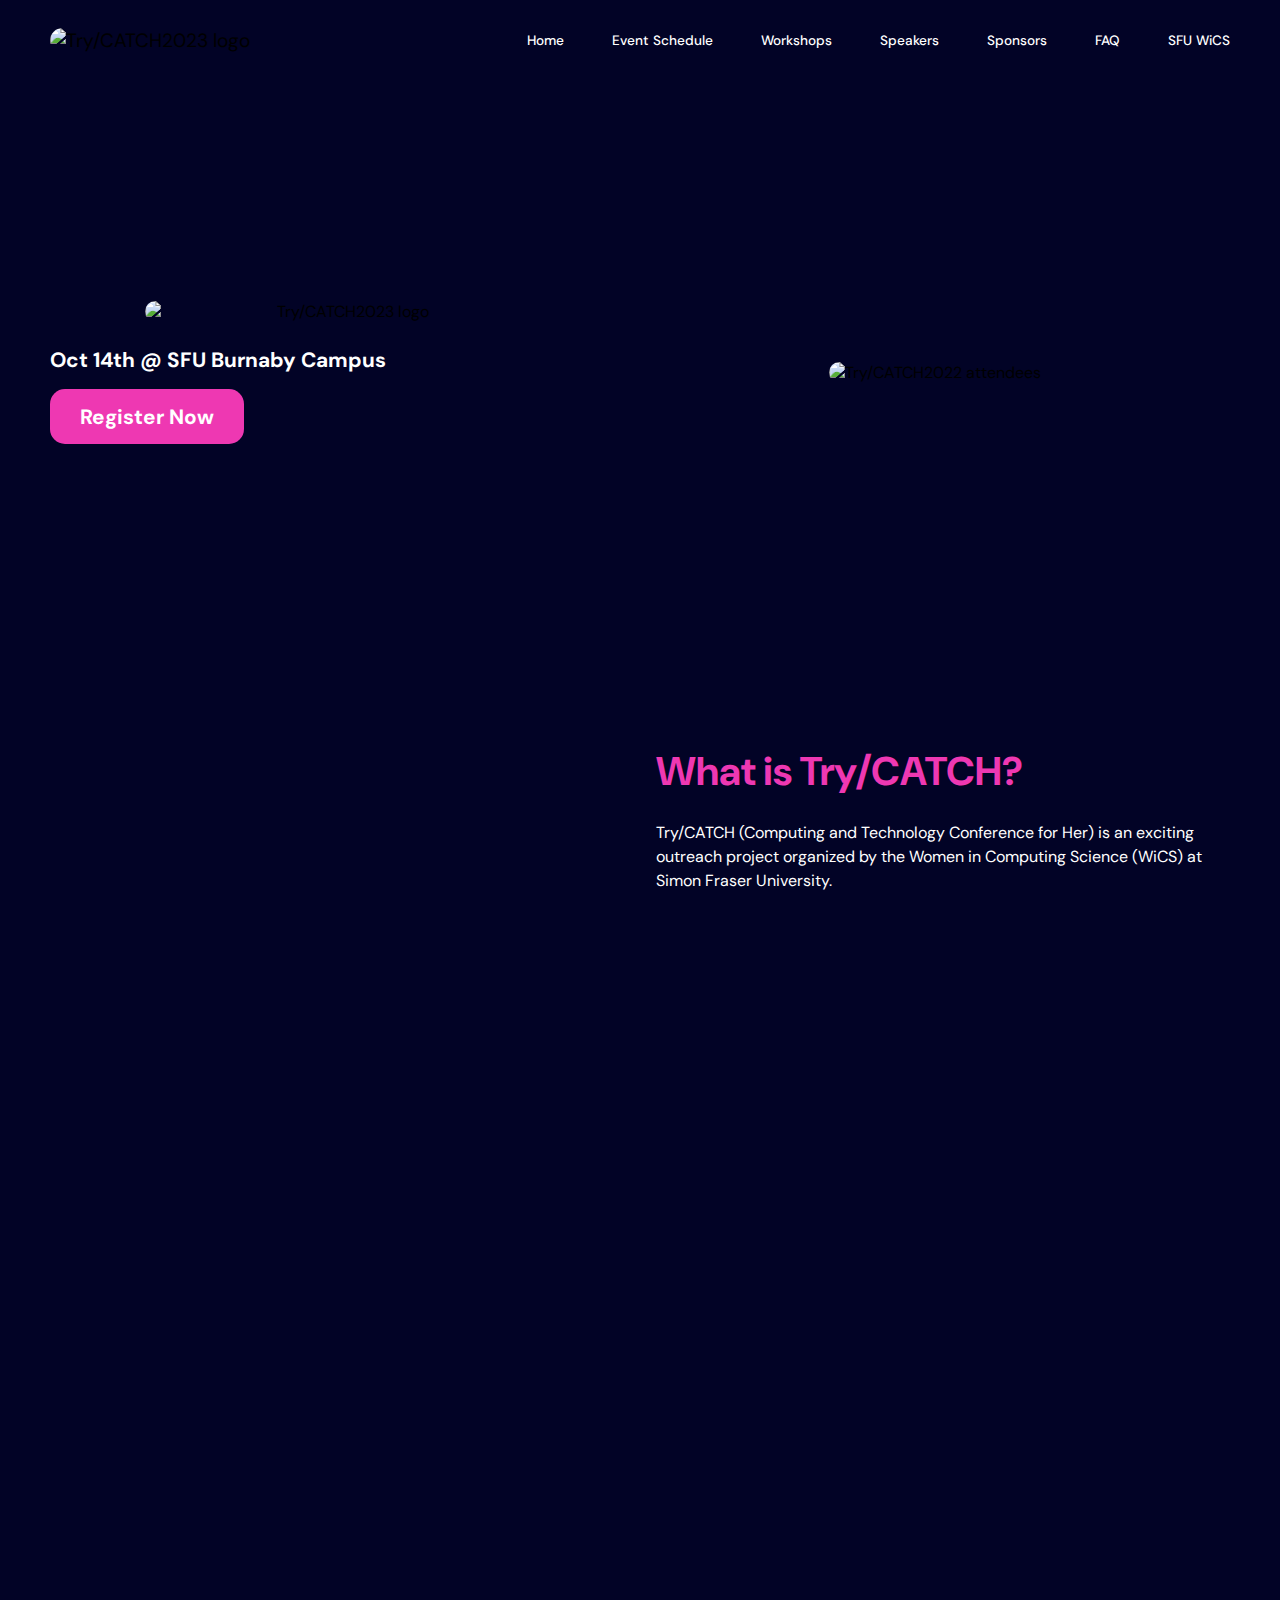
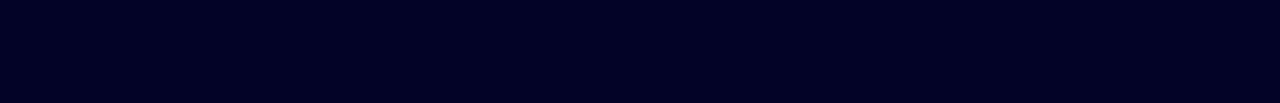
==== index.html @ f68a0f5d "Fix nav link bar" ====
<!DOCTYPE html>
<html lang="en">

<head>
    <meta charset="UTF-8">
    <meta name="viewport" content="width=device-width, initial-scale=1, maximum-scale=1">
    <title>Try/CATCH 2023</title>
    <link rel="stylesheet" href="styles.css" />
    <link rel="preconnect" href="https://fonts.googleapis.com">
    <link rel="preconnect" href="https://fonts.gstatic.com" crossorigin>
    <link href="https://fonts.googleapis.com/css2?family=DM+Sans:ital,opsz,
    wght@0,9..40,500;0,9..40,700;1,9..40,400;1,9..40,500&display=swap" rel="stylesheet">
</head>

<body>
    <nav class="navbar">
        <div class="navbar__container">
            <!-- Logo image -->
            <div class="navbar__img--container">
                <img src="images/Logo.svg" alt="Try/CATCH2023 logo" id="navbar__logo">
            </div>

            <div class="navbar__toggle" id="mobile-menu">
                <span class="bar"></span>
                <span class="bar"></span>
                <span class="bar"></span>
            </div>

            <!--Nav bar menu-->
            <ul class="navbar__menu">
                <li class="navbar__item">
                    <a href="/" class="navbar__links">Home</a>
                </li>
                <li class="navbar__item">
                    <a href="/events.html" class="navbar__links">Event Schedule</a>
                </li>
                <li class="navbar__item">
                    <a href="/workshops.html" class="navbar__links">Workshops</a>
                </li>
                <li class="navbar__item">
                    <a href="/speakers.html" class="navbar__links">Speakers</a>
                </li>
                <li class="navbar__item">
                    <a href="/sponsors.html" class="navbar__links">Sponsors</a>
                </li>
                <li class="navbar__item">
                    <a href="/faq.html" class="navbar__links">FAQ</a>
                </li>
                <li class="navbar__item">
                    <a href="/sfuwics.html" class="navbar__links">SFU WiCS</a>
                </li>
            </ul>
        </div>
    </nav>

    <!-- Hero Section -->
    <div class="main">
        <div class="main__container">
            <div class="main__content">
                <div class="main__img--container">
                    <img src="images/logo hero.svg" alt="Try/CATCH2023 logo" id="main__logo">
                </div>
                <h2>Oct 14th @ SFU Burnaby Campus</h2>
                <button class="main__btn"><a href="/">Register Now</a></button>
            </div>

            <div class="main__img--container">
                <img src="images/attendees.png" alt="Try/CATCH2022 attendees" id="main__img">
                
            </div>
            
        </div>
    </div>
    

    <!-- Info Section -->
    <div class="info">
        <div class="info__container">
            <div class="info__img--container">
                <img src="images/group w laptop.png" alt="group w laptop" id="info__img">
            </div>
            <div class="info__txt--container">
                <h1>What is Try/CATCH?</h1>
                <p>Try/CATCH (Computing and Technology Conference for Her) is an exciting outreach project organized by
                    the Women in Computing Science (WiCS) at Simon Fraser University.

                    </br></br> Try/CATCH 2023 is a one-day in-person event on Saturday, Oct 14th for high school
                    girls/non-binary students from grades 8-12, with a major objective of helping them develop an
                    interest in Computing Science, Engineering Science and the field of technology. Throughout the
                    event, students participate in a variety of enriching activities focusing on developing skills in
                    areas such as programming, robotics and other computing-related aspects. Networking is encouraged
                    and the advantages of working in a technology field are highlighted through discussion with women
                    mentors from industry, current female students, and representatives from technology companies.</p>
            </div>
            <div class="info__txt--container">
                <p>The event includes a keynote, workshops, and a Women in Tech panel with WiCS members, alumnae, and
                    industry representatives. It provides insight into tech careers, university life, and networking,
                    fostering support and fun among peers.

                    </br></br>Workshops, lasting 1.5-2 hours, offer hands-on Computing Science and Engineering Science experiences
                    for all skill levels. Keynote, catered lunch, and a panel are also featured. An info session for
                    parents highlights the benefits of these fields and SFU advisors answer questions. Simultaneously,
                    girls discuss experiences with female university students and professionals. Networking, learning
                    about tech opportunities, and raffle prizes conclude the event.</p>
            </div>
            <div class="info__img--container">
                <img src="images/infosession.png" alt="infosession" id="info__img">
            </div>
        </div>
    </div>
    

    <!-- Footer Section -->
    <div class="footer">
        <div class="footer__container">
            <div class="footer__logo">
                <img src="images/Logo.svg" alt="Try/CATCH2023 logo" id="footer__img">
            </div>
            <div class="footer__logo">
                <img src="images/wics footer logo.svg" alt="WiCS logo" id="footer__img">
            </div>
        </div>
    </div>
    <script src="app.js"></script>
</body>
</html>
---- styles.css ----
* {
    box-sizing: border-box;
    margin: 0;
    padding: 0;
    font-family: 'DM Sans', 'Segoe UI', Tahoma, Geneva, Verdana, sans-serif;
}

html, body {
    background-color: #020326;
    overflow-x: hidden;
}

body {
    height: 100vh;
    display: flex;
    flex-direction: column;
}

p {
    font-size: 1rem;
    color:#fff;
    line-height: 150%;
}

h1 {
    font-size: 2.5rem;
    font-weight: 700;
    color:#EE38B2;
}

h2 {
    color: #fff;
    font-size: 1.5rem;
}

img {
    border-radius: 15px;
}

/* Link colours */
.faq, .sfuwics a:link {
    color: #C0FFFF;
}

.faq, .sfuwics a:visited {
    color: #EE38B2;
}

@media screen and (max-width: 480px) {
    h1 {
        font-size: 1.5rem;
    }

    h2 {
        font-size: 1.2rem;
    }

    p {
        font-size: 0.8rem;
    }
}

#page__blurb {
    width: 60%;
    padding: 1.2rem 0;
}

@media screen and (max-width: 720px) {
    #page__blurb {
        width: 100%;
        padding: 1.2rem 0;
    }
}

/* PROFILE CSS */
.profile__content {
    display: grid;
    grid-template-columns: 1fr 1fr;
    gap: 2rem;
}

.profile__name--container {
    grid-area: name;
}

.profile__blurb--container {
    grid-area: blurb;
}

.profile__container {
    width: 100%;
    display: grid;
    grid-template-columns: 1fr 2fr;
    grid-template-rows: auto;
    grid-template-areas: 
    "name name"
    "img blurb";
    gap: 0.5rem;
}

.profile__img--container {
    grid-area: img;
    display: flex;
    justify-content: center;
    align-items: center;
}

.profile__img--container img {
    width: 100%;
}

#profile__name {
    font-weight: 550;
}

/* PROFILE MOBILE RESPONSIVE */
@media screen and (max-width: 1050px) {
    .profile__container {
        width: 100%;
        display: grid;
        grid-template-columns: 1fr 1fr;
        grid-template-rows: auto;
        grid-template-areas: 
        "img name"
        "blurb blurb";
        gap: 1rem;
    }

    #profile__name {
        font-size: 1.3rem;
    }
}

@media screen and (max-width: 650px) {
    .profile__content {
        display: flex;
        flex-direction: column;
        gap: 2rem;
    }

    .profile__container {
        width: 100%;
        display: grid;
        grid-template-columns: 1fr 2fr;
        grid-template-rows: auto;
        grid-template-areas: 
        "name name"
        "img blurb";
        gap: 0.9rem;
    }
}

@media screen and (max-width: 440px) {
    .profile__content {
        display: flex;
        flex-direction: column;
        gap: 2rem;
    }

    .profile__container {
        width: 100%;
        display: grid;
        grid-template-columns: 1fr 1fr;
        grid-template-rows: auto;
        grid-template-areas: 
        "img name"
        "blurb blurb";
        gap: 1rem;
    }

    #profile__name {
        font-size: 1rem;
    }
}


.navbar {
    background: #020326;
    height: 80px;
    display: flex;
    justify-content: center;
    align-items: center;
    font-size: 1.2rem;
    position: sticky;
    top: 0;
    z-index: 999;
}

.navbar__container {
    display: flex;
    justify-content: space-between;
    align-items: center;
    height: 80px;
    z-index: 1;
    width: 100%;
    max-width: 1300px;
    margin: 0 auto;
    padding: 0 50px;
}

/*TODO: make logo vertically centered */
.navbar__img--container {
    text-align: center;
    justify-content: center;
    align-items: center;
}

#navbar__logo {
    cursor: pointer;
    min-width: 112px;
    height: 80%;
    width: 70%;
}

.fa-gem {
    margin-right: 0.5rem
}

.navbar__menu {
   display: flex;
   align-items: center;
   list-style: none;
   text-align: center; 
}

.navbar__item {
    height: 80px;
    font-size: 0.85rem;
    font-weight: 500;
}

.navbar__links {
    color: #fff;
    display: flex;
    align-items: center;
    justify-content: center;
    text-decoration: none;
    padding-left: 3rem;
    height: 100%;
}

.navbar__links[aria-current="page"] {
    color: #EE38B2;
}

.navbar__links:hover {
    color: #C0FFFF;
    transition: all 0.3s ease; 
}

@media screen and (max-width: 960px) {
    .navbar__container {
        display: flex;
        justify-content: space-between;
        height: 80px;
        z-index: 1;
        width: 100%;
        max-width: 1300px;
        padding: 0;
    }

    .navbar__menu {
        display: grid;
        grid-template-columns: auto;
        margin: 0;
        width: 100%;
        position: absolute;
        top: -1000px;
        opacity: 0;
        transition: all 0.5s ease;
        height: 90vh;
        z-index: -1;
    }

    .navbar__menu.active {
        background: #020326;
        top: 100%;
        opacity: 1;
        transition: all 0.5s ease;
        z-index: 99;
        height: 90vh;
        font-size: 1.6rem;
    }

    #navbar__logo {
        padding-left: 0.5rem;
    }

    .navbar__toggle {
        margin-top: 0.3rem;
    }

    .navbar__toggle .bar {
        width: 25px;
        height: 3px;
        margin: 5px auto;
        transition: all 0.3s ease-in-out;
        background: #fff;
    }

    .navbar__item {
        width: 100%; 
        height: 4.5rem;
        font-size: 1rem;
        font-weight: 500;
    }

    .navbar__links {
        text-align: center;
        padding: 2rem;
        width: 100%;
        display: table;
    }

    #mobile-menu {
        position: absolute;
        top: 20%;
        right: 5%;
        transform: translate(5%, 20%);
    }

    .navbar__toggle .bar {
        display: block;
        cursor: pointer;
    }

    #mobile-menu.is-active .bar:nth-child(2) {
        opacity: 0;
    }

    #mobile-menu.is-active .bar:nth-child(1) {
        transform: translateY(8px) rotate(45deg);
    }

    #mobile-menu.is-active .bar:nth-child(3) {
        transform: translateY(-8px) rotate(-45deg);
    }
}

@media screen and (max-width: 480px) {
    .navbar__container {
        display: flex;
        justify-content: space-between;
        height: 100px;
        z-index: 1;
        width: 100%;
        max-width: 1300px;
        margin-right: 3px;
    }

    #navbar__logo {
        display: flex;
        align-items: center;
        cursor: pointer;
        height: 50%;
        width: 50%;
        padding-left: 0.5rem;
    }

    .navbar__menu.active {
        background: #020326;
        top: 100%;
        opacity: 1;
        transition: all 0.5s ease;
        z-index: 99;
        height: auto;
        font-size: 1.6rem;
    }

    #mobile-menu {
        position: absolute;
        padding-right: 0.5rem;
        top: 20%;
        right: 5%;
        transform: translate(5%, 20%);
    }
}


/* Footer Section CSS */
.footer {
    margin-top: auto;
    background-color: #060419;
}
.footer__container {
    padding: 3rem 0;
    display: flex;
    justify-content: center;
    align-items: center;
}

.footer__logo {
    display: flex;
    justify-content: center;
    width: fit-content;
}

#footer__img {
    text-align: center;
    width: 70%;
}

@media screen and (max-width: 480px) {
    .footer__container {
        padding: 0.5rem 0;
    }

    #footer__img {
        text-align: center;
        width: 50%;
    }
}


/* HOME PAGE */
/* Hero Section CSS */
.main {
    background-color: #020326;
}

.main__container {
    display: grid;
    grid-template-columns: 1fr 1fr;
    align-items: center;
    justify-self: center;
    margin: 0 auto;
    height: 65vh;
    background-color: #020326;
    z-index: 1;
    width: 100%;
    max-width: 1300px;
    padding: 0 50px;
}

.main__content h2 {
    color: #fff;
    font-size: 1.3rem;
}

.main__content p {
    margin-top: 1rem;
    font-size: 2rem;
    font-weight: 700;
    color: #fff;
}

.main__btn {
    font-size: 1rem;
    background-color: #EE38B2;
    padding: 14px 30px;
    border: none;
    border-radius: 15px;
    margin-top: 1rem;
    cursor: pointer;
    position: relative;
    transition: all 0 0.35s;
    outline: none;
}

.main__btn a {
    position: relative;
    z-index: 2;
    color: #fff;
    text-decoration: none;
    font-size: 1.3rem;
    font-weight: 700;
}

.main__btn::after {
    position: absolute;
    content: '';
    top: 0;
    left: 0;
    width: 0;
    height: 100%;
    background: #89005B;
    transition: all 0.35s;
    border-radius: 15px;
}

.main__btn:hover {
    color: #fff;
}

.main__btn:hover:after {
    width: 100%;
}

.main__img--container {
    text-align: center;
}

#main__logo {
    height: 80%;
    width: 80%;
    min-width: 400px;
    margin-bottom: 1.5rem;
}

#main__img {
    margin: 1rem;
    height: 90%;
    width: 90%;
}

/* Mobile Responsive */
@media screen and (max-width: 960px) {
    .main__container {
        display: flex;
        flex-direction: column;
        align-items: center;
        justify-self: flex-start;
        width: 100%;
        margin: 0 auto;
        height: auto;
    }

    .main__content {
        text-align: center;
        height: auto;
        margin: 1rem;
    }

    .main__btn {
        padding: 12px 36px;
        margin-top: 1rem;
    }

    #main__img {
        height: 80%;
        width: 90%;
        margin: 0;
    }
}

@media screen and (max-width: 480px) {
    .main__container {
        padding: 0 30px;
    }

    .main__content {
        margin-bottom: 1rem;
    }

    #main__logo {
        width: 100%;
        margin-bottom: 1.5rem;
        min-width: 0px;
    }

    .main__btn {
        padding: 8px 24px;
        margin-top: 1rem;
    }

    .main__btn a {
        position: relative;
        z-index: 2;
        color: #fff;
        text-decoration: none;
        font-size: 0.85rem;
        font-weight: 700;
    }

    .main__content h2 {
        color: #fff;
        font-size: 0.85rem;
    }
}

/* Info Section CSS */
.info {
    background-color: #020326;
    padding-top: 5rem;
    padding-bottom: 7rem;
}

.info__container {
    display: grid;
    grid-template-columns: 1fr 1fr;
    grid-column-gap: 1em;
    grid-row-gap: 1em;
    align-items: center;
    justify-self: center;
    margin: 0 auto;
    height: auto;
    background-color: #020326;
    z-index: 1;
    width: 100%;
    max-width: 1300px;
    padding: 0 50px;
}

.info__txt--container {
    padding: 0 0.5rem;
}

.info__txt--container h1{
    margin-bottom: 1.5rem;
}

.info__img--container {
    text-align: center;
}

/* Mobile Responsive */
@media screen and (max-width: 960px) {
    .info {
        height: auto;
    }

    .info__container {
        display: flex;
        flex-direction: column;
        align-items: center;
        justify-self: flex-start;
        width: 100%;
        margin: 0 auto;
        height: auto;
        padding: 0 6rem;
        gap: 3rem;
    }

    /* To make it go text, info, text, info */
    .info__container div:nth-child(1) { order: 2; }
    .info__container div:nth-child(2) { order: 1; }
    .info__container div:nth-child(3) { order: 3; }
    .info__container div:nth-child(4) { order: 4; }

    #info__img {
        height: 80%;
        width: 90%;
        margin: 0;
    }
}

@media screen and (max-width: 480px) {
    .info__container {
        padding: 0 30px;
        gap: 1rem
    }

    .info__txt--container h1{
        font-size: 1.5rem;
        margin-bottom: 1rem;
    }

    .info__txt--container p{
        font-size: 0.8rem;
        margin-bottom: 1rem;
    }
}


/* EVENT SCHEDULE PAGE CSS*/
.schedule {
    padding-bottom: 7rem;
}

.schedule__container {
    max-width: 1300px;
    padding: 0 50px;
    margin: 0 auto;
    width: 100%;
}

.schedule h1 {
    padding: 3rem 0;
}

.event__content {
    display: flex;
    flex-direction: column;
    justify-content: flex-start;
    align-items: center;
    height: auto;
}

.event__container {
    width: 60%;
    height: auto;
    border-bottom: 2px solid #EE38B2;
    padding: 0.7rem 0;
}

.event__container p {
    padding: 0.2rem 0;
}

#event__name {
    font-weight: bold;
}

/* Mobile Responsive */
@media screen and (max-width: 480px) {
    .schedule h1 {
        padding: 1rem 0;
    }

    .schedule__container {
        padding: 0 20px;
        padding-bottom: 7rem;
    }

    .event__container {
        width: 60%;
        border-bottom: 2px solid #EE38B2;
        padding: 0.3rem 0;
    }

    .event__container p {
        padding: 0.2rem 0;
    }
}


/* WORKSHOP PAGE SECTION CSS */
.workshops {
    padding-bottom: 7rem;
}

.workshops__container {
    display: flex;
    flex-direction: column;
    max-width: 1300px;
    padding: 0 50px;
    margin: 0 auto;
    width: 100%;
    height: auto;
}

.single__workshop--container {
    display: flex;
    flex-direction: column;
    row-gap: 4rem;
    border-bottom: 2px solid #EE38B2;
    padding: 4rem 0;
}

.workshops__container h1 {
    padding-top: 3rem;
}

.workshop__info--container {
    display: flex;
    flex-direction: row;
}

.workshop__text--container {
    width: 50%;
    padding-right: 3rem;
}

#workshop__blurb {
    padding-top: 1rem;
}

.workshop__img--container {
    width: 50%;
}

#workshop__img {
    min-width: 80%;
}

.workshops img {
    width: 100%;
}

/* Workshop Mobile Responsive */
@media screen and (max-width: 1000px) {
    .single__workshop--container {
        padding: 2rem 0;
        row-gap: 2rem;
    }

    .workshops__container h1 {
        padding: 1rem 0;
    }

    .workshop__content {
        display: flex;
        flex-direction: column;
    }

    .workshop__info--container {
        display: flex;
        flex-direction: column;
        gap: 1rem;
    }

    .workshop__text--container {
        width: 100%;
        padding-right: 0;
    }
    
    #workshop__blurb {
        padding-top: 1rem;
    }
    
    .workshop__img--container {
        width: 100%;
    }
}

@media screen and (max-width: 480px) {
    .workshops__container {
        padding: 0 25px;
        padding-bottom: 7rem;
    }
}


/* SPEAKER PAGE CSS */
.speakers {
    display: flex;
    flex-direction: column;
    justify-content: center;
    max-width: 1300px;
    padding: 0 50px;
    margin: 0 auto;
    width: 100%;
    height: auto;
    padding-bottom: 7rem;
}

.speaker__section {
    display: flex;
    flex-direction: column;
    justify-content: center;
    align-items: center;
}

.speakers__container {
    border-bottom: 2px solid #EE38B2;
    padding-bottom: 4rem;
    padding-top: 3rem;
    width: 80%;
    display: flex;
    flex-direction: column;
    justify-content: center;
}

.speakers__container #speaker__type {
    font-size: 1.8rem;
}

.speakers .profile__container {
    padding-top: 2rem;
    width: 100%;
    display: grid;
    grid-template-columns: 1fr 2fr;
    grid-template-rows: auto;
    grid-template-areas: 
    "name name"
    "img blurb";
    gap: 1rem;
}

.speakers h1 {
    padding-top: 3rem;
}

.speakers #profile__img {
    width: 100%;
}

.speakers #profile__role {
    font-weight: 300;
}

/* SPEAKERS MOBILE RESPONSIVE */
@media screen and (max-width: 960px) {
    .speakers__container {
        padding: 2rem 0;
    }

    .speakers .profile__container {
        padding-top: 1rem;
    }
}

@media screen and (max-width: 670px) {
    .speakers .profile__container {
        padding-top: 2rem;

        width: 100%;
        display: grid;
        grid-template-columns: 1fr 1fr;
        grid-template-rows: auto;
        grid-template-areas: 
        "img name"
        "blurb blurb";
        gap: 1rem;
    }
}

@media screen and (max-width: 480px) {
    .speakers {
        padding: 0 20px;
        padding-bottom: 7rem;
    }

    .speakers #speaker__type{
        font-size: 1.5rem;
    }

    .speakers #profile__role {
        font-size: 1.2rem;
    }

    .speakers #profile__name {
        font-size: 1.2rem;
    }
}


/* SPONSORS PAGE CSS */
.sponsors {
    display: flex;
    flex-direction: column;
    justify-content: center;
    max-width: 1300px;
    padding: 0 50px;
    margin: 0 auto;
    width: 100%;
    height: auto;
    padding-bottom: 7rem;
}

.sponsors h1 {
    padding-top: 3rem;
}



.sponsors__tier--container {
    padding: 2rem 0;
    display: flex;
    flex-direction: column;
    gap: 1.6rem;
}

.sponsors__tier--container h2 {
    color: #EE38B2;
}

.company__container {
    display: flex;
    flex-direction: column;
    padding: 3rem 0;
    border-bottom: 2px solid #EE38B2;
    gap: 3rem;
}

.company__content {
    display: grid;
    grid-template-columns: 1fr 2fr;
    gap: 2rem;
}

.company__logo {
    display: flex;
    justify-content: center;
    align-self: center;
}

.company__logo img {
    width: 100%;
}

/* SPONSORS MOBILE RESPONSIVE */
@media screen and (max-width: 720px) {
    .company__content {
        display: flex;
        flex-direction: column;
        gap: 2rem;
    }

    .company__logo img {
        width: 80%;
    }
}

@media screen and (max-width: 480px) {
    .sponsors {
        padding: 0 25px;
        padding-bottom: 7rem;
    }
}


/* FAQ PAGE SECTION */
.faq {
    max-width: 1300px;
    padding: 0 50px;
    margin: 0 auto;
    width: 100%;
    padding-bottom: 7rem;
}

.faq h1 {
    padding-top: 3rem;
}

.faq__content {
    display: flex;
    flex-direction: column;
    justify-content: center;
    align-items: flex-start;
    height: auto;
}

.faq__container {
    width: 80%;
    height: auto;
    border-bottom: 2px solid #EE38B2;
    padding: 1.6rem 0;
}

#faq__question {
    font-weight: bold;
    font-size: 1.3rem;
    padding: 0.5rem 0;
}

#faq__additional--info {
    padding-top: 2rem;
}


/* FAQ MOBILE RESPONSIVE */
@media screen and (max-width: 670px) {
    .faq__container {
        width: 100%;
    }
}

@media screen and (max-width: 480px) {
    .faq {
        padding: 0 20px;
        padding-bottom: 7rem;
    }

    #faq__question {
        font-weight: bold;
        font-size: 1rem;
        padding: 0.5rem 0;
    }
}


/* SFU WICS PAGE CSS */
.sfuwics {
    display: flex;
    flex-direction: column;
    justify-content: center;
    max-width: 1300px;
    padding: 0 50px;
    margin: 0 auto;
    width: 100%;
    height: auto;
    padding-bottom: 7rem;
}

.sfuwics #page__blurb {
    padding: 0.5rem 0;
}

.sfuwics .profile__content {
    padding-top: 2rem;
}

.committee__container {
    padding-top: 2rem;
}

.sfuwics h1 {
    padding-top: 3rem;
}

.wics__header {
    grid-area: header;
}

.wics__blurb {
    grid-area: blurb;
}

.wics__logo {
    grid-area: logo;
    display: flex;
    justify-content: center;
    align-items: center;
}

.wics__logo img {
    width: 80%;
}

.wics__info--container {
    padding-top: 7rem;
    width: 100%;
    display: grid;
    grid-template-columns: 1fr 1fr;
    grid-template-rows: auto;
    grid-template-areas: 
    "header header"
    "blurb logo";
    gap: 0.5rem;
}

@media screen and (max-width: 750px) {
    .wics__info--container {
        display: flex;
        flex-direction: column;
        gap: 1rem;
    }

    .wics__logo {
        display: flex;
        justify-content: center;
        align-items: center;
        padding-top: 1rem;

    }

    .wics__logo img {
        width: 70%;
        min-width: 150px;
    }
}

@media screen and (max-width: 480px) {
    .sfuwics {
        padding: 0 25px;
        padding-bottom: 7rem;
    }
}
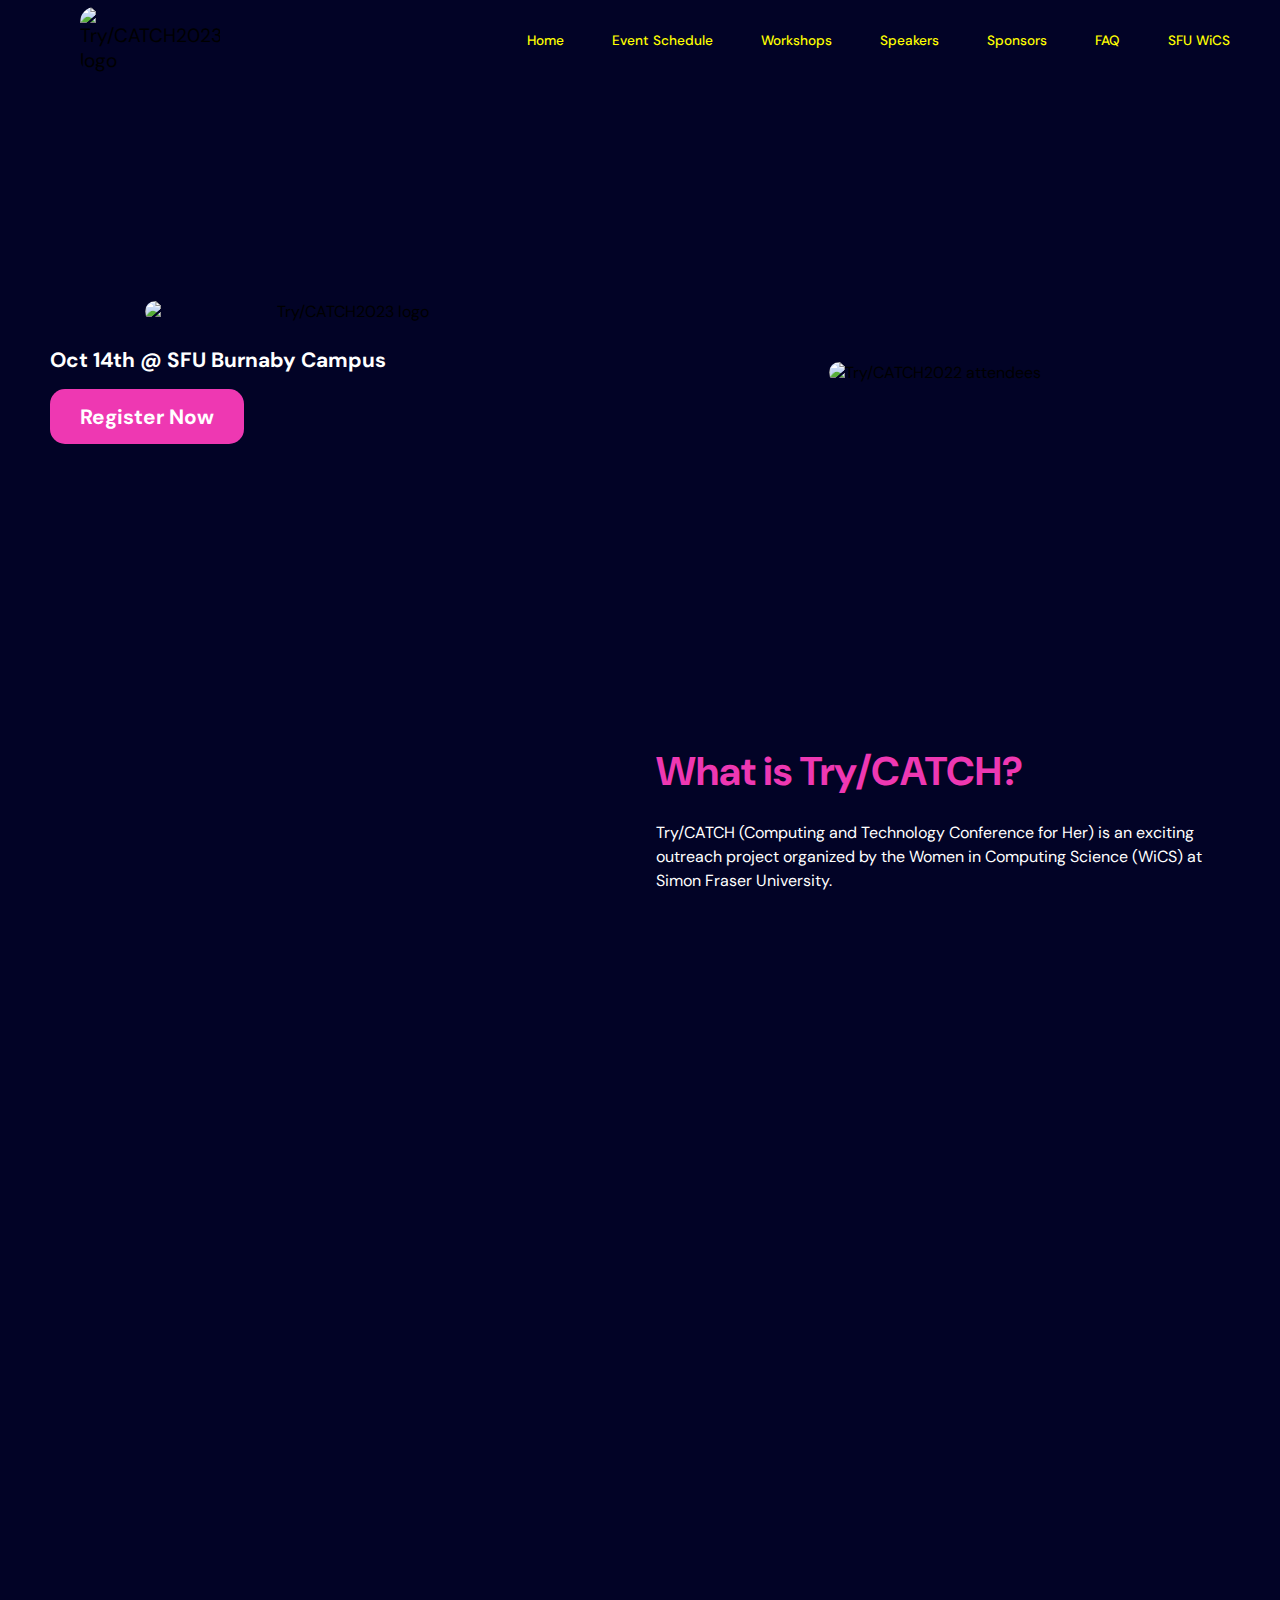
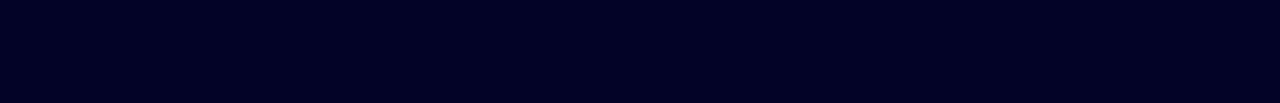
==== commit c4a861b1: "Load webpage without caching" ====
--- a/index.html
+++ b/index.html
@@ -4,6 +4,9 @@
 <head>
     <meta charset="UTF-8">
     <meta name="viewport" content="width=device-width, initial-scale=1, maximum-scale=1">
+    <meta http-equiv='cache-control' content='no-cache'> 
+    <meta http-equiv='expires' content='0'> 
+    <meta http-equiv='pragma' content='no-cache'>
     <title>Try/CATCH 2023</title>
     <link rel="stylesheet" href="styles.css" />
     <link rel="preconnect" href="https://fonts.googleapis.com">
--- a/styles.css
+++ b/styles.css
@@ -38,12 +38,14 @@
 }
 
 /* Link colours */
-.faq, .sfuwics a:link {
-    color: #C0FFFF;
-}
-
-.faq, .sfuwics a:visited {
-    color: #EE38B2;
+a:link {
+    /* color: #C0FFFF; */
+    color: yellow;
+}
+
+a:visited {
+    /* color: #EE38B2; */
+    color:green;
 }
 
 @media screen and (max-width: 480px) {
@@ -72,108 +74,7 @@
     }
 }
 
-/* PROFILE CSS */
-.profile__content {
-    display: grid;
-    grid-template-columns: 1fr 1fr;
-    gap: 2rem;
-}
-
-.profile__name--container {
-    grid-area: name;
-}
-
-.profile__blurb--container {
-    grid-area: blurb;
-}
-
-.profile__container {
-    width: 100%;
-    display: grid;
-    grid-template-columns: 1fr 2fr;
-    grid-template-rows: auto;
-    grid-template-areas: 
-    "name name"
-    "img blurb";
-    gap: 0.5rem;
-}
-
-.profile__img--container {
-    grid-area: img;
-    display: flex;
-    justify-content: center;
-    align-items: center;
-}
-
-.profile__img--container img {
-    width: 100%;
-}
-
-#profile__name {
-    font-weight: 550;
-}
-
-/* PROFILE MOBILE RESPONSIVE */
-@media screen and (max-width: 1050px) {
-    .profile__container {
-        width: 100%;
-        display: grid;
-        grid-template-columns: 1fr 1fr;
-        grid-template-rows: auto;
-        grid-template-areas: 
-        "img name"
-        "blurb blurb";
-        gap: 1rem;
-    }
-
-    #profile__name {
-        font-size: 1.3rem;
-    }
-}
-
-@media screen and (max-width: 650px) {
-    .profile__content {
-        display: flex;
-        flex-direction: column;
-        gap: 2rem;
-    }
-
-    .profile__container {
-        width: 100%;
-        display: grid;
-        grid-template-columns: 1fr 2fr;
-        grid-template-rows: auto;
-        grid-template-areas: 
-        "name name"
-        "img blurb";
-        gap: 0.9rem;
-    }
-}
-
-@media screen and (max-width: 440px) {
-    .profile__content {
-        display: flex;
-        flex-direction: column;
-        gap: 2rem;
-    }
-
-    .profile__container {
-        width: 100%;
-        display: grid;
-        grid-template-columns: 1fr 1fr;
-        grid-template-rows: auto;
-        grid-template-areas: 
-        "img name"
-        "blurb blurb";
-        gap: 1rem;
-    }
-
-    #profile__name {
-        font-size: 1rem;
-    }
-}
-
-
+/* NAV BAR CSS */
 .navbar {
     background: #020326;
     height: 80px;
@@ -198,9 +99,8 @@
     padding: 0 50px;
 }
 
-/*TODO: make logo vertically centered */
 .navbar__img--container {
-    text-align: center;
+    display: flex;
     justify-content: center;
     align-items: center;
 }
@@ -246,6 +146,14 @@
 .navbar__links:hover {
     color: #C0FFFF;
     transition: all 0.3s ease; 
+}
+
+.navbar__links a:link {
+    color: #fff;
+}
+
+.navbar__links a:visited {
+    color: #fff;
 }
 
 @media screen and (max-width: 960px) {
@@ -408,6 +316,107 @@
     #footer__img {
         text-align: center;
         width: 50%;
+    }
+}
+
+/* PROFILE CSS */
+.profile__content {
+    display: grid;
+    grid-template-columns: 1fr 1fr;
+    gap: 2rem;
+}
+
+.profile__name--container {
+    grid-area: name;
+}
+
+.profile__blurb--container {
+    grid-area: blurb;
+}
+
+.profile__container {
+    width: 100%;
+    display: grid;
+    grid-template-columns: 1fr 2fr;
+    grid-template-rows: auto;
+    grid-template-areas: 
+    "name name"
+    "img blurb";
+    gap: 0.5rem;
+}
+
+.profile__img--container {
+    grid-area: img;
+    display: flex;
+    justify-content: center;
+    align-items: center;
+}
+
+.profile__img--container img {
+    width: 100%;
+}
+
+#profile__name {
+    font-weight: 550;
+}
+
+/* PROFILE MOBILE RESPONSIVE */
+@media screen and (max-width: 1050px) {
+    .profile__container {
+        width: 100%;
+        display: grid;
+        grid-template-columns: 1fr 1fr;
+        grid-template-rows: auto;
+        grid-template-areas: 
+        "img name"
+        "blurb blurb";
+        gap: 1rem;
+    }
+
+    #profile__name {
+        font-size: 1.3rem;
+    }
+}
+
+@media screen and (max-width: 650px) {
+    .profile__content {
+        display: flex;
+        flex-direction: column;
+        gap: 2rem;
+    }
+
+    .profile__container {
+        width: 100%;
+        display: grid;
+        grid-template-columns: 1fr 2fr;
+        grid-template-rows: auto;
+        grid-template-areas: 
+        "name name"
+        "img blurb";
+        gap: 0.9rem;
+    }
+}
+
+@media screen and (max-width: 440px) {
+    .profile__content {
+        display: flex;
+        flex-direction: column;
+        gap: 2rem;
+    }
+
+    .profile__container {
+        width: 100%;
+        display: grid;
+        grid-template-columns: 1fr 1fr;
+        grid-template-rows: auto;
+        grid-template-areas: 
+        "img name"
+        "blurb blurb";
+        gap: 1rem;
+    }
+
+    #profile__name {
+        font-size: 1rem;
     }
 }
 
@@ -932,8 +941,6 @@
     padding-top: 3rem;
 }
 
-
-
 .sponsors__tier--container {
     padding: 2rem 0;
     display: flex;
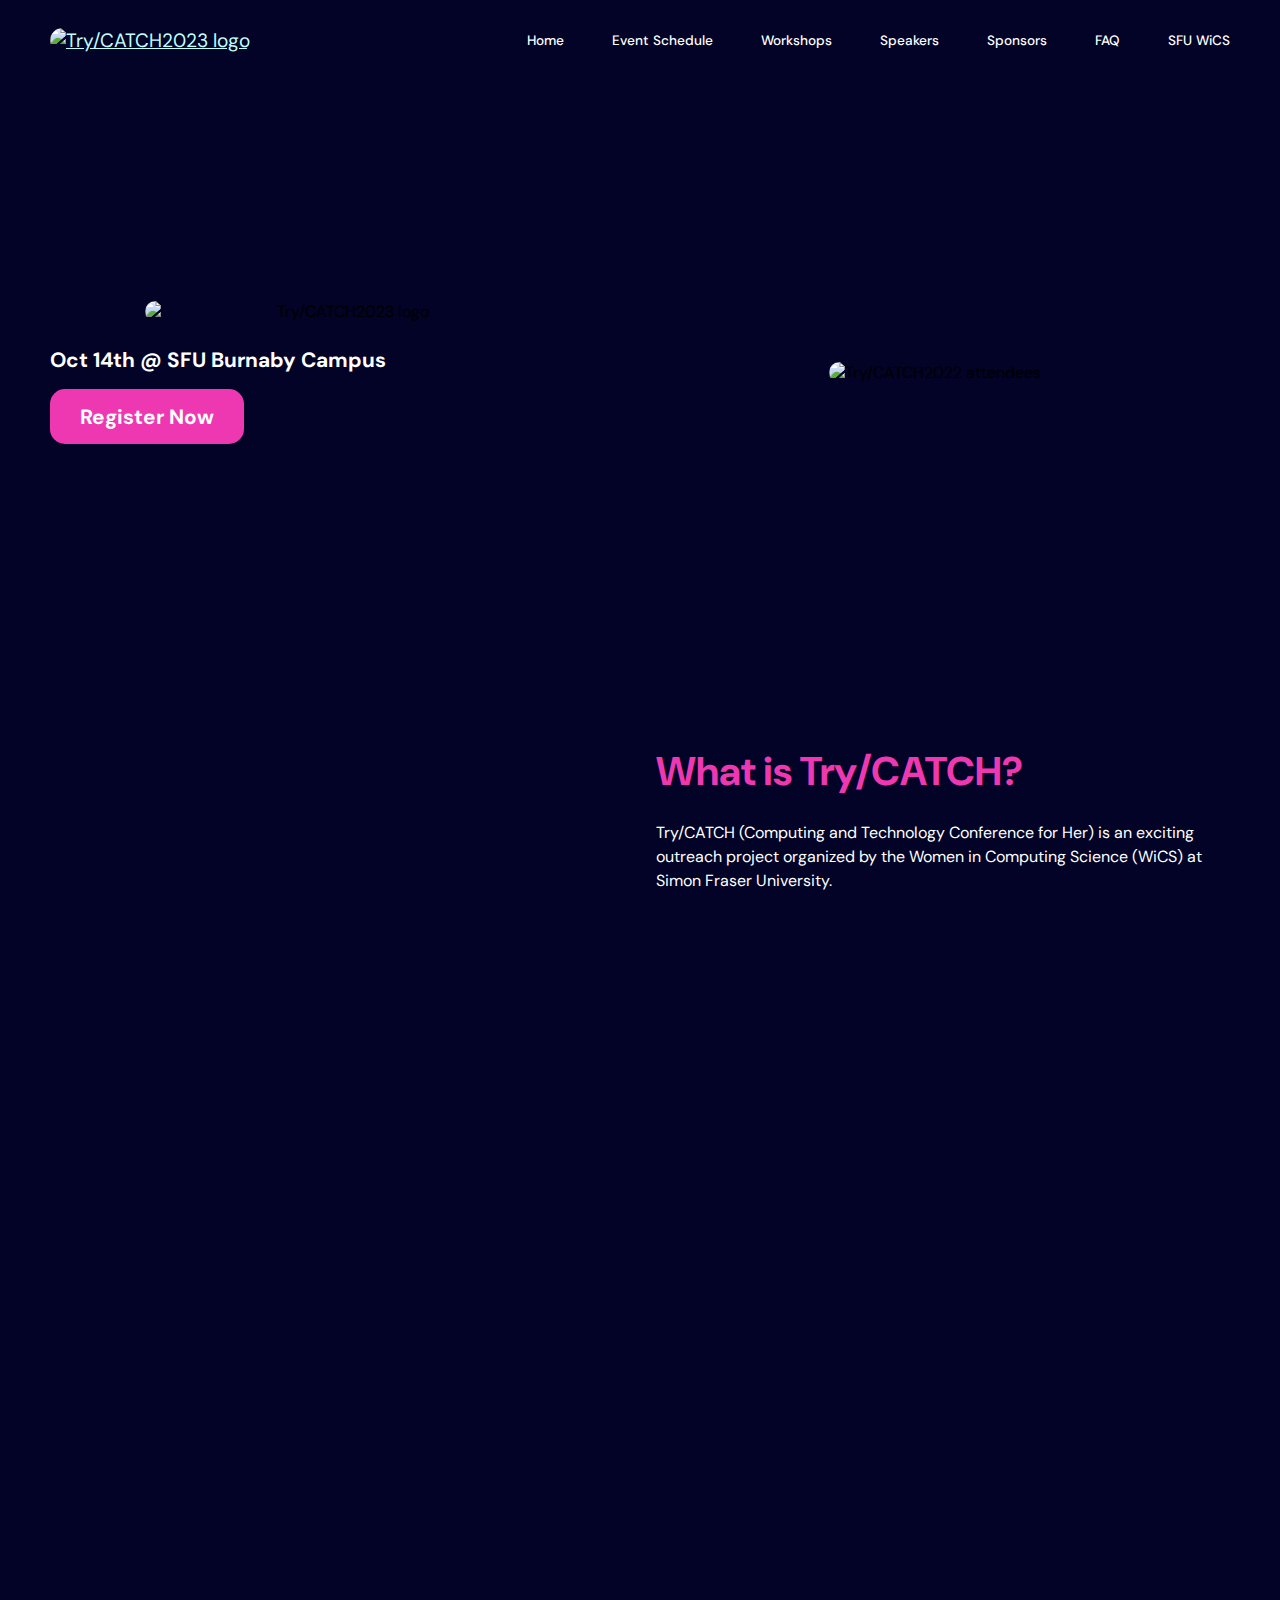
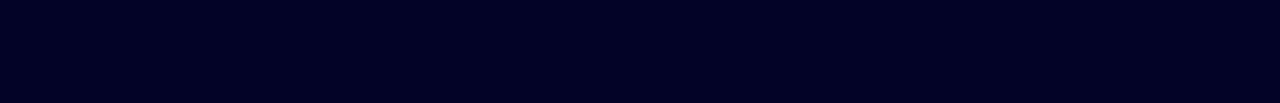
==== commit f73a29e7: "Make logo return to homepage" ====
--- a/index.html
+++ b/index.html
@@ -20,7 +20,7 @@
         <div class="navbar__container">
             <!-- Logo image -->
             <div class="navbar__img--container">
-                <img src="images/Logo.svg" alt="Try/CATCH2023 logo" id="navbar__logo">
+                <a href="/"><img src="images/Logo.svg" alt="Try/CATCH2023 logo" id="navbar__logo"></a> 
             </div>
 
             <div class="navbar__toggle" id="mobile-menu">
--- a/styles.css
+++ b/styles.css
@@ -39,13 +39,11 @@
 
 /* Link colours */
 a:link {
-    /* color: #C0FFFF; */
-    color: yellow;
+    color: #C0FFFF;
 }
 
 a:visited {
-    /* color: #EE38B2; */
-    color:green;
+    color: #EE38B2;
 }
 
 @media screen and (max-width: 480px) {
@@ -139,6 +137,13 @@
     height: 100%;
 }
 
+.navbar__links:link {
+    color: #fff;
+}
+.navbar__links:visited {
+    color: #fff;
+}
+
 .navbar__links[aria-current="page"] {
     color: #EE38B2;
 }
@@ -146,14 +151,6 @@
 .navbar__links:hover {
     color: #C0FFFF;
     transition: all 0.3s ease; 
-}
-
-.navbar__links a:link {
-    color: #fff;
-}
-
-.navbar__links a:visited {
-    color: #fff;
 }
 
 @media screen and (max-width: 960px) {
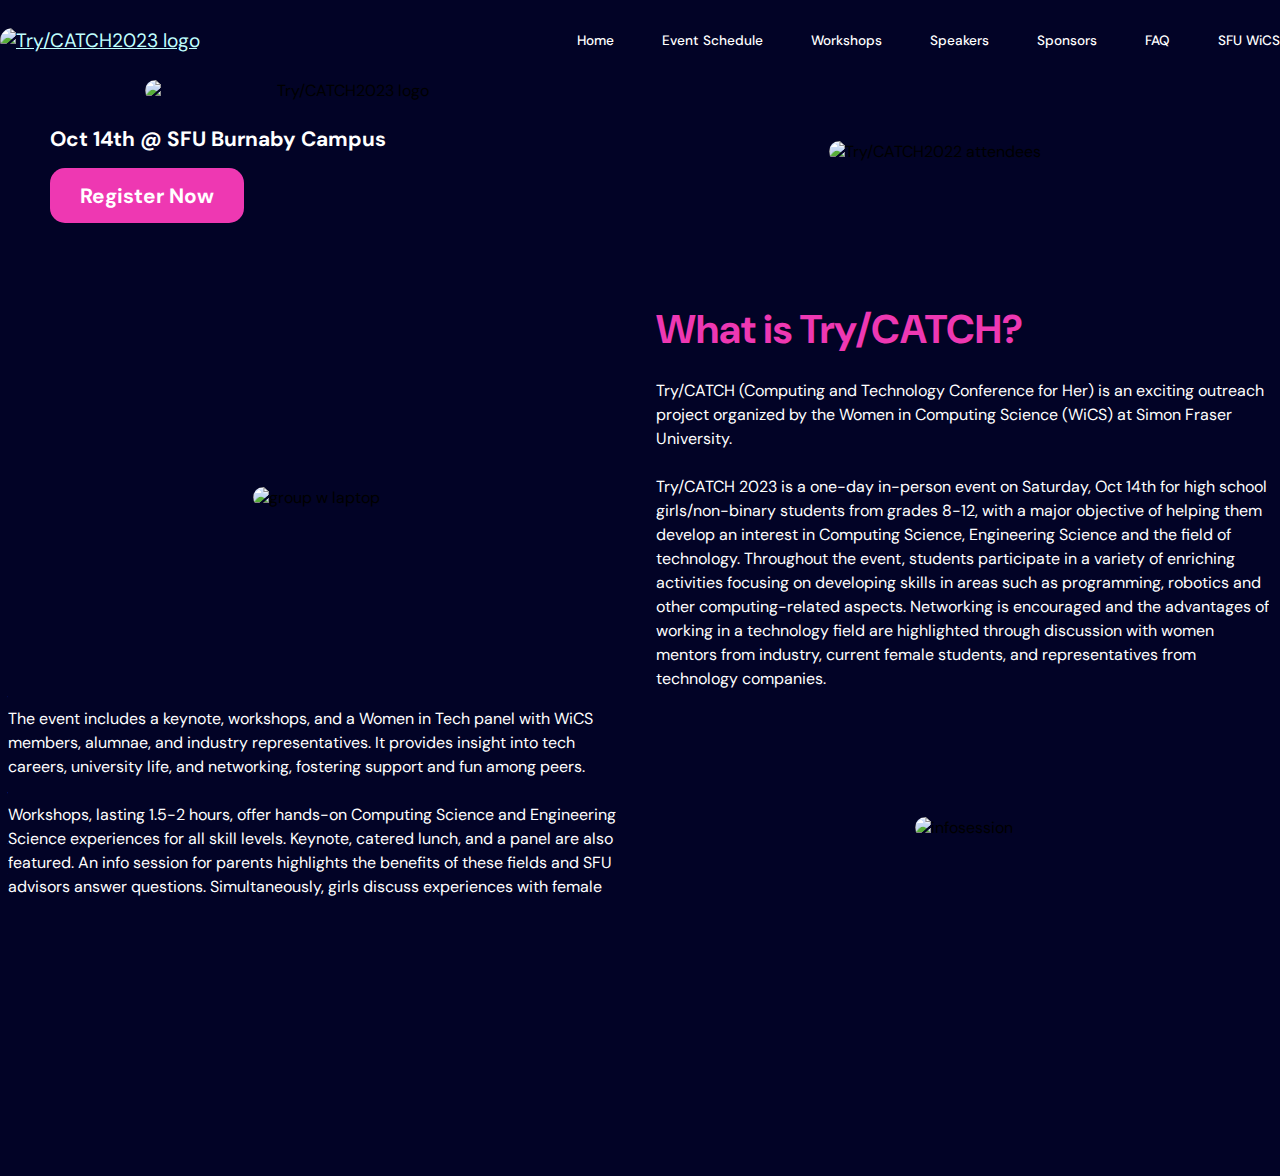
==== commit b56bd020: "Add remaining team" ====
--- a/index.html
+++ b/index.html
@@ -13,6 +13,15 @@
     <link rel="preconnect" href="https://fonts.gstatic.com" crossorigin>
     <link href="https://fonts.googleapis.com/css2?family=DM+Sans:ital,opsz,
     wght@0,9..40,500;0,9..40,700;1,9..40,400;1,9..40,500&display=swap" rel="stylesheet">
+
+    <!-- ICO IMAGE -->
+    <link rel="apple-touch-icon" sizes="180x180" href="images/ico/apple-touch-icon.png">
+    <link rel="icon" type="image/png" sizes="32x32" href="images/ico/favicon-32x32.png">
+    <link rel="icon" type="image/png" sizes="16x16" href="images/ico/favicon-16x16.png">
+    <link rel="manifest" href="images/ico/site.webmanifest">
+    <link rel="mask-icon" href="images/ico/safari-pinned-tab.svg" color="#5bbad5">
+    <meta name="msapplication-TileColor" content="#da532c">
+    <meta name="theme-color" content="#ffffff">
 </head>
 
 <body>
@@ -64,12 +73,11 @@
                     <img src="images/logo hero.svg" alt="Try/CATCH2023 logo" id="main__logo">
                 </div>
                 <h2>Oct 14th @ SFU Burnaby Campus</h2>
-                <button class="main__btn"><a href="/">Register Now</a></button>
+                <button class="main__btn"><a href="https://www.eventbrite.ca/e/trycatch-2023-tickets-695145869007" target="_blank">Register Now</a></button>
             </div>
 
             <div class="main__img--container">
                 <img src="images/attendees.png" alt="Try/CATCH2022 attendees" id="main__img">
-                
             </div>
             
         </div>
@@ -117,10 +125,10 @@
     <div class="footer">
         <div class="footer__container">
             <div class="footer__logo">
-                <img src="images/Logo.svg" alt="Try/CATCH2023 logo" id="footer__img">
+                <a href="/"><img src="images/Logo.svg" alt="Try/CATCH2023 logo" id="footer__img"></a>
             </div>
             <div class="footer__logo">
-                <img src="images/wics footer logo.svg" alt="WiCS logo" id="footer__img">
+                <a href="https://www.sfu.ca/computing/wics/"><img src="images/wics footer logo.svg" alt="WiCS logo" id="footer__img"></a>
             </div>
         </div>
     </div>
--- a/styles.css
+++ b/styles.css
@@ -83,6 +83,7 @@
     position: sticky;
     top: 0;
     z-index: 999;
+    row-gap: 25px;
 }
 
 .navbar__container {
@@ -93,8 +94,6 @@
     z-index: 1;
     width: 100%;
     max-width: 1300px;
-    margin: 0 auto;
-    padding: 0 50px;
 }
 
 .navbar__img--container {
@@ -119,6 +118,7 @@
    align-items: center;
    list-style: none;
    text-align: center; 
+   gap: 3rem;
 }
 
 .navbar__item {
@@ -133,7 +133,6 @@
     align-items: center;
     justify-content: center;
     text-decoration: none;
-    padding-left: 3rem;
     height: 100%;
 }
 
@@ -157,7 +156,7 @@
     .navbar__container {
         display: flex;
         justify-content: space-between;
-        height: 80px;
+        height: auto;
         z-index: 1;
         width: 100%;
         max-width: 1300px;
@@ -173,22 +172,32 @@
         top: -1000px;
         opacity: 0;
         transition: all 0.5s ease;
-        height: 90vh;
+        height: auto;
         z-index: -1;
     }
 
     .navbar__menu.active {
         background: #020326;
+        z-index: 99;
+        display: flex;
+        flex-direction: column;
+        gap: 1rem;
         top: 100%;
         opacity: 1;
         transition: all 0.5s ease;
-        z-index: 99;
-        height: 90vh;
-        font-size: 1.6rem;
+        height: auto;
+        padding: 1.5rem;
+    }
+
+    .navbar__item {
+        width: 100%; 
+        height: 5rem;
+        font-size: 1rem;
+        font-weight: 500;
     }
 
     #navbar__logo {
-        padding-left: 0.5rem;
+        padding: 25px;
     }
 
     .navbar__toggle {
@@ -203,16 +212,9 @@
         background: #fff;
     }
 
-    .navbar__item {
-        width: 100%; 
-        height: 4.5rem;
-        font-size: 1rem;
-        font-weight: 500;
-    }
-
     .navbar__links {
         text-align: center;
-        padding: 2rem;
+        padding: 1rem;
         width: 100%;
         display: table;
     }
@@ -244,13 +246,13 @@
 
 @media screen and (max-width: 480px) {
     .navbar__container {
-        display: flex;
-        justify-content: space-between;
-        height: 100px;
-        z-index: 1;
-        width: 100%;
-        max-width: 1300px;
+        height: auto;
         margin-right: 3px;
+    }
+
+    .navbar__menu.active {
+        gap: 0.7rem;
+        padding: 1rem;
     }
 
     #navbar__logo {
@@ -262,16 +264,6 @@
         padding-left: 0.5rem;
     }
 
-    .navbar__menu.active {
-        background: #020326;
-        top: 100%;
-        opacity: 1;
-        transition: all 0.5s ease;
-        z-index: 99;
-        height: auto;
-        font-size: 1.6rem;
-    }
-
     #mobile-menu {
         position: absolute;
         padding-right: 0.5rem;
@@ -279,6 +271,13 @@
         right: 5%;
         transform: translate(5%, 20%);
     }
+    
+    .navbar__item {
+        width: 100%; 
+        height: 3rem;
+        font-size: 0.8rem;
+        font-weight: 500;
+    }
 }
 
 
@@ -319,7 +318,7 @@
 /* PROFILE CSS */
 .profile__content {
     display: grid;
-    grid-template-columns: 1fr 1fr;
+    grid-template-columns: repeat(auto-fit, minmax(550px, 0.7fr));
     gap: 2rem;
 }
 
@@ -339,26 +338,92 @@
     grid-template-areas: 
     "name name"
     "img blurb";
-    gap: 0.5rem;
+    gap: 0.9rem;
+    height: fit-content;
 }
 
 .profile__img--container {
     grid-area: img;
     display: flex;
     justify-content: center;
-    align-items: center;
+    align-items: flex-start;
 }
 
 .profile__img--container img {
     width: 100%;
+    max-height: 350px;
+    object-fit: cover;
 }
 
 #profile__name {
-    font-weight: 550;
+    font-weight: bold;
 }
 
 /* PROFILE MOBILE RESPONSIVE */
 @media screen and (max-width: 1050px) {
+    .profile__container {
+        width: 100%;
+        display: grid;
+        justify-content: center;
+        grid-template-columns: 1fr 2fr;        
+        grid-template-rows: auto;
+        grid-template-areas: 
+        "img name"
+        "blurb blurb";
+        gap: 1rem;
+    }
+
+    .profile__img--container {
+        grid-area: img;
+        display: flex;
+        justify-content: flex-start;
+        align-items: flex-start;
+    }
+
+    .profile__name--container {
+        flex-direction: column;
+        justify-content: flex-start;
+        align-items: flex-start;
+    }
+
+    .profile__img--container img {
+        width: 100%;
+        max-width: 250px;
+        max-height: 300px;
+        object-fit: cover;
+    }
+
+    #profile__name {
+        font-size: 1.3rem;
+    }
+}
+
+@media screen and (max-width: 650px) {
+    .profile__content {
+        display: flex;
+        flex-direction: column;
+        gap: 2rem;
+    }
+
+    .profile__container {
+        width: 100%;
+        display: grid;
+        grid-template-columns: 1fr 2fr;
+        grid-template-rows: auto;
+        grid-template-areas: 
+        "name name"
+        "img blurb";
+        gap: 0.9rem;
+    }
+}
+
+@media screen and (max-width: 440px) {
+    .profile__content {
+        display: flex;
+        flex-direction: column;
+        gap: 2rem;
+    }
+
     .profile__container {
         width: 100%;
         display: grid;
@@ -371,48 +436,6 @@
     }
 
     #profile__name {
-        font-size: 1.3rem;
-    }
-}
-
-@media screen and (max-width: 650px) {
-    .profile__content {
-        display: flex;
-        flex-direction: column;
-        gap: 2rem;
-    }
-
-    .profile__container {
-        width: 100%;
-        display: grid;
-        grid-template-columns: 1fr 2fr;
-        grid-template-rows: auto;
-        grid-template-areas: 
-        "name name"
-        "img blurb";
-        gap: 0.9rem;
-    }
-}
-
-@media screen and (max-width: 440px) {
-    .profile__content {
-        display: flex;
-        flex-direction: column;
-        gap: 2rem;
-    }
-
-    .profile__container {
-        width: 100%;
-        display: grid;
-        grid-template-columns: 1fr 1fr;
-        grid-template-rows: auto;
-        grid-template-areas: 
-        "img name"
-        "blurb blurb";
-        gap: 1rem;
-    }
-
-    #profile__name {
         font-size: 1rem;
     }
 }
@@ -420,18 +443,13 @@
 
 /* HOME PAGE */
 /* Hero Section CSS */
-.main {
-    background-color: #020326;
-}
-
 .main__container {
     display: grid;
     grid-template-columns: 1fr 1fr;
     align-items: center;
     justify-self: center;
     margin: 0 auto;
-    height: 65vh;
-    background-color: #020326;
+    height: auto;
     z-index: 1;
     width: 100%;
     max-width: 1300px;
@@ -576,25 +594,24 @@
 
 /* Info Section CSS */
 .info {
-    background-color: #020326;
+    display: flex;
+    align-items: center;
+    justify-self: center;
     padding-top: 5rem;
     padding-bottom: 7rem;
 }
 
 .info__container {
+    max-width: 1300px;
     display: grid;
     grid-template-columns: 1fr 1fr;
-    grid-column-gap: 1em;
-    grid-row-gap: 1em;
+    gap: 1em;
     align-items: center;
     justify-self: center;
     margin: 0 auto;
     height: auto;
-    background-color: #020326;
     z-index: 1;
     width: 100%;
-    max-width: 1300px;
-    padding: 0 50px;
 }
 
 .info__txt--container {
@@ -606,7 +623,13 @@
 }
 
 .info__img--container {
-    text-align: center;
+    display: flex;
+    align-items: center;
+    justify-self: center;
+}
+
+.info img {
+    width: 100%;
 }
 
 /* Mobile Responsive */
@@ -698,6 +721,12 @@
 }
 
 /* Mobile Responsive */
+@media screen and (max-width: 960px) {
+    .event__container {
+        width: 80%;
+    }
+}
+
 @media screen and (max-width: 480px) {
     .schedule h1 {
         padding: 1rem 0;
@@ -709,8 +738,6 @@
     }
 
     .event__container {
-        width: 60%;
-        border-bottom: 2px solid #EE38B2;
         padding: 0.3rem 0;
     }
 
@@ -949,12 +976,26 @@
     color: #EE38B2;
 }
 
+#company__logo {
+    border-radius: 0;
+    max-height: 150px;
+    object-fit: scale-down;
+}
+
 .company__container {
     display: flex;
     flex-direction: column;
-    padding: 3rem 0;
+    padding-bottom: 2rem;
     border-bottom: 2px solid #EE38B2;
-    gap: 3rem;
+    gap: 1rem;
+}
+
+.company__blurb {
+    max-width: 600px;
+}
+
+.company__container h2 {
+    color: #fff;
 }
 
 .company__content {
@@ -970,6 +1011,39 @@
 }
 
 .company__logo img {
+    width: 100%;
+}
+
+/* bronze tier */
+.bronze__container {
+    display: grid;
+    grid-template-columns: repeat(auto-fit, minmax(50px, 350px));
+    gap: 2rem;
+}
+
+.bronze__container .company__container {
+    display: flex;
+    flex-direction: column;
+    justify-content: space-evenly;
+    gap: 2rem;
+}
+
+.bronze__container .company__content {
+    display: flex;
+    justify-content: center;
+    align-self: center;
+}
+
+.bronze__container #company__logo {
+    width: 100%;
+}
+
+.bronze__container #company__logo {
+    /* max-height: 100px;
+    max-width: 250px; */
+}
+
+.bronze__container img {
     width: 100%;
 }
 
@@ -1025,7 +1099,7 @@
 #faq__question {
     font-weight: bold;
     font-size: 1.3rem;
-    padding: 0.5rem 0;
+    padding-bottom: 0.5rem;
 }
 
 #faq__additional--info {
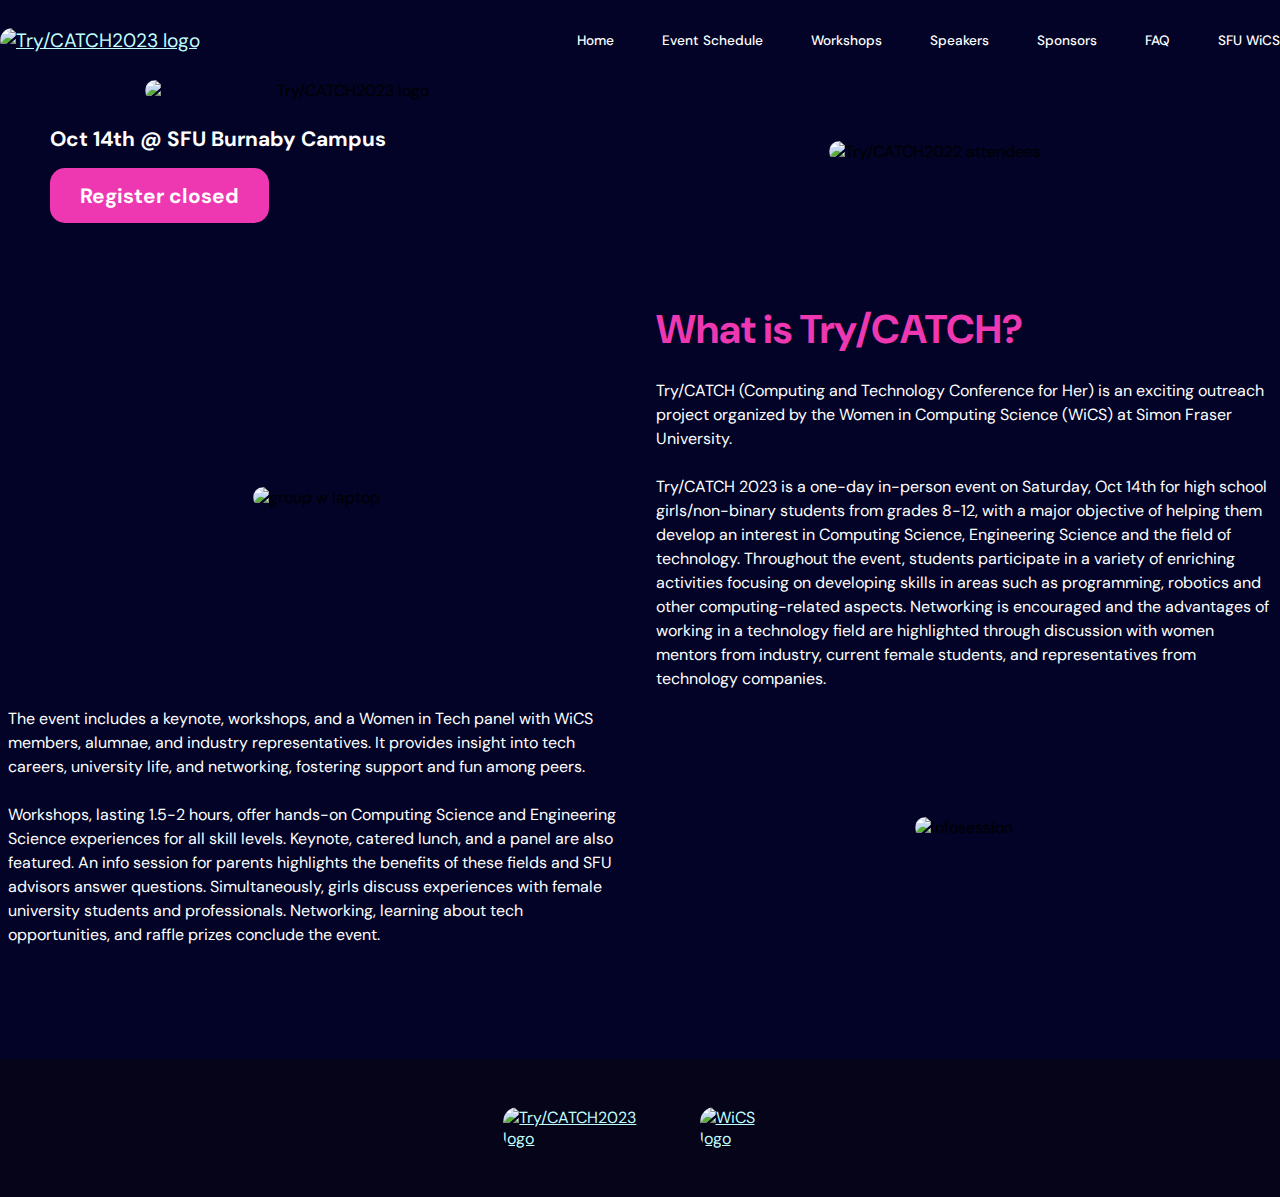
==== commit 6e8f0f52: "Close registration" ====
--- a/index.html
+++ b/index.html
@@ -73,7 +73,7 @@
                     <img src="images/logo hero.svg" alt="Try/CATCH2023 logo" id="main__logo">
                 </div>
                 <h2>Oct 14th @ SFU Burnaby Campus</h2>
-                <button class="main__btn"><a href="https://www.eventbrite.ca/e/trycatch-2023-tickets-695145869007" target="_blank">Register Now</a></button>
+                <button class="main__btn"><a href="/" target="_blank">Register closed</a></button>
             </div>
 
             <div class="main__img--container">
--- a/styles.css
+++ b/styles.css
@@ -8,10 +8,12 @@
 html, body {
     background-color: #020326;
     overflow-x: hidden;
+    overflow-y: auto;
+    /* overflow-y: hidden; */
 }
 
 body {
-    height: 100vh;
+    height: auto;
     display: flex;
     flex-direction: column;
 }
@@ -44,6 +46,10 @@
 
 a:visited {
     color: #EE38B2;
+}
+
+video {
+    width: 100%;
 }
 
 @media screen and (max-width: 480px) {
@@ -285,34 +291,30 @@
 .footer {
     margin-top: auto;
     background-color: #060419;
-}
+
+    display: flex;
+    flex-direction: column;
+    justify-content: center;
+}
+
 .footer__container {
-    padding: 3rem 0;
-    display: flex;
+    display: flex;
+    flex-direction: row;
     justify-content: center;
     align-items: center;
-}
-
-.footer__logo {
-    display: flex;
-    justify-content: center;
-    width: fit-content;
+    padding: 3rem 3rem;
+    gap: 2rem;
+}
+
+.footer__logo a{
+    display: flex;
+    justify-content: center;
+    align-items: center;
 }
 
 #footer__img {
-    text-align: center;
-    width: 70%;
-}
-
-@media screen and (max-width: 480px) {
-    .footer__container {
-        padding: 0.5rem 0;
-    }
-
-    #footer__img {
-        text-align: center;
-        width: 50%;
-    }
+    width: 90%;
+    height: 80%;
 }
 
 /* PROFILE CSS */
@@ -641,8 +643,7 @@
     .info__container {
         display: flex;
         flex-direction: column;
-        align-items: center;
-        justify-self: flex-start;
+        justify-self: center;
         width: 100%;
         margin: 0 auto;
         height: auto;
@@ -655,12 +656,6 @@
     .info__container div:nth-child(2) { order: 1; }
     .info__container div:nth-child(3) { order: 3; }
     .info__container div:nth-child(4) { order: 4; }
-
-    #info__img {
-        height: 80%;
-        width: 90%;
-        margin: 0;
-    }
 }
 
 @media screen and (max-width: 480px) {
@@ -794,11 +789,15 @@
 
 #workshop__img {
     min-width: 80%;
+    max-height: 350px;
+    object-fit: cover;
 }
 
 .workshops img {
     width: 100%;
 }
+
+
 
 /* Workshop Mobile Responsive */
 @media screen and (max-width: 1000px) {
@@ -909,7 +908,7 @@
     }
 
     .speakers .profile__container {
-        padding-top: 1rem;
+        padding-top: 2rem;
     }
 }
 
@@ -1000,7 +999,7 @@
 
 .company__content {
     display: grid;
-    grid-template-columns: 1fr 2fr;
+    grid-template-columns: repeat(auto-fit, minmax(400px, 1fr));
     gap: 2rem;
 }
 
@@ -1008,6 +1007,11 @@
     display: flex;
     justify-content: center;
     align-self: center;
+}
+
+.company__logo a{
+    width: fit-content;
+    text-align: center;
 }
 
 .company__logo img {
@@ -1018,6 +1022,7 @@
 .bronze__container {
     display: grid;
     grid-template-columns: repeat(auto-fit, minmax(50px, 350px));
+    justify-content: center;
     gap: 2rem;
 }
 
@@ -1039,8 +1044,8 @@
 }
 
 .bronze__container #company__logo {
-    /* max-height: 100px;
-    max-width: 250px; */
+    max-height: 100px;
+    max-width: 250px;
 }
 
 .bronze__container img {
@@ -1151,6 +1156,12 @@
 
 .committee__container {
     padding-top: 2rem;
+}
+
+.sfuwics .profile__img--container img {
+    width: 100%;
+    max-height: 250px;
+    object-fit: cover;
 }
 
 .sfuwics h1 {
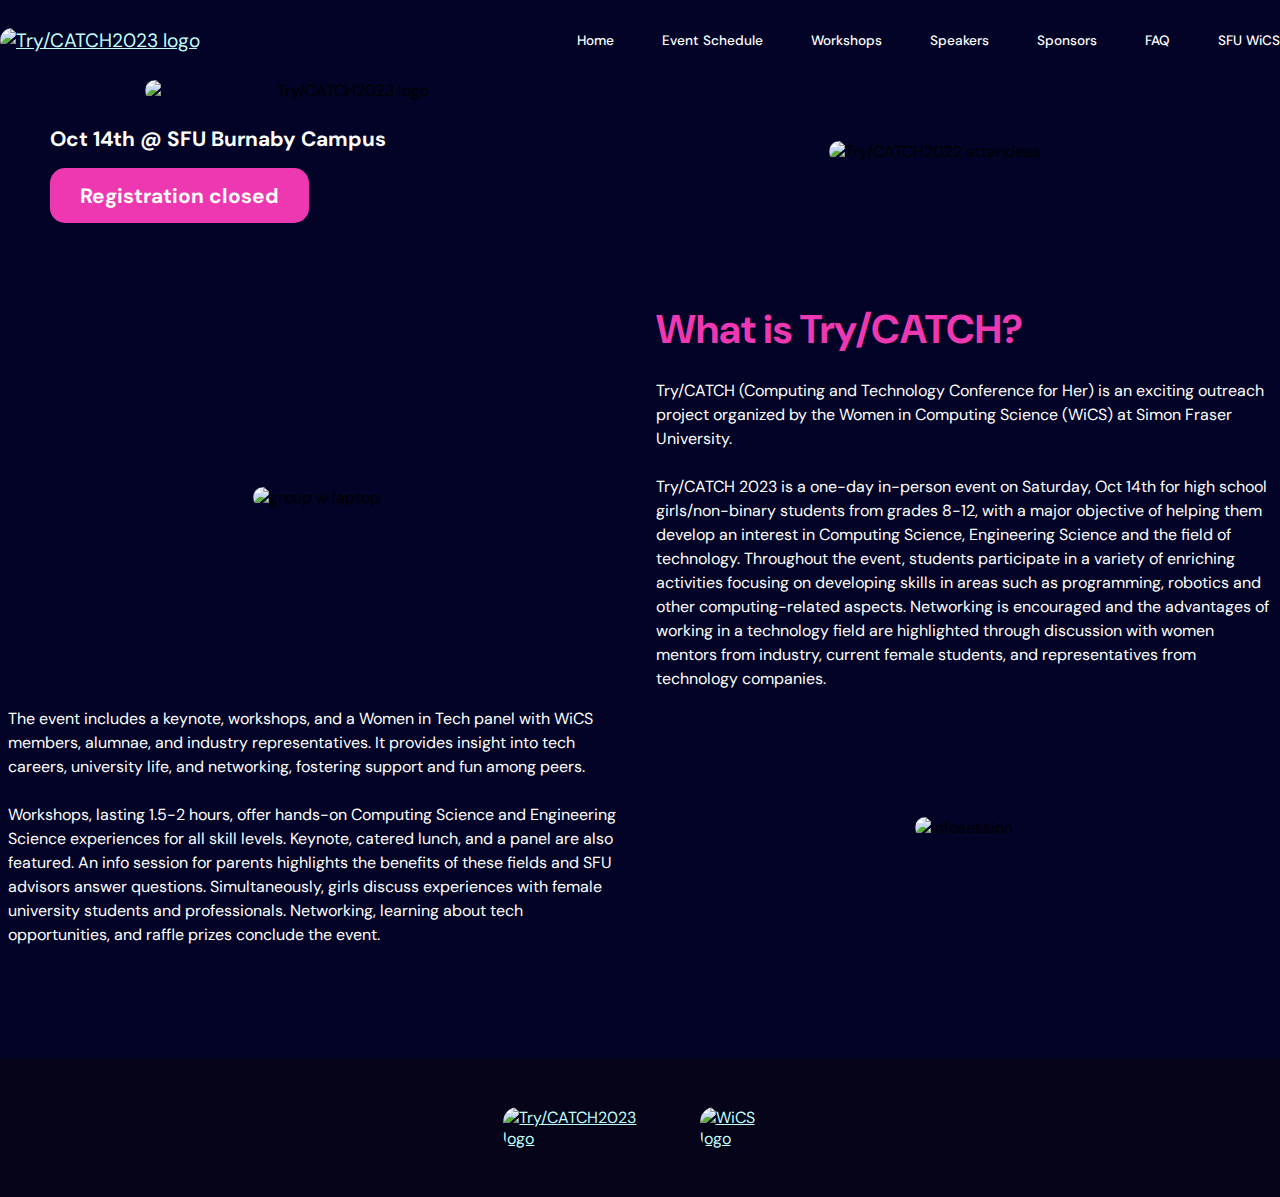
==== commit 2b2b30d8: "Change typo" ====
--- a/index.html
+++ b/index.html
@@ -73,7 +73,7 @@
                     <img src="images/logo hero.svg" alt="Try/CATCH2023 logo" id="main__logo">
                 </div>
                 <h2>Oct 14th @ SFU Burnaby Campus</h2>
-                <button class="main__btn"><a href="/" target="_blank">Register closed</a></button>
+                <button class="main__btn"><a href="/" target="_blank">Registration closed</a></button>
             </div>
 
             <div class="main__img--container">
